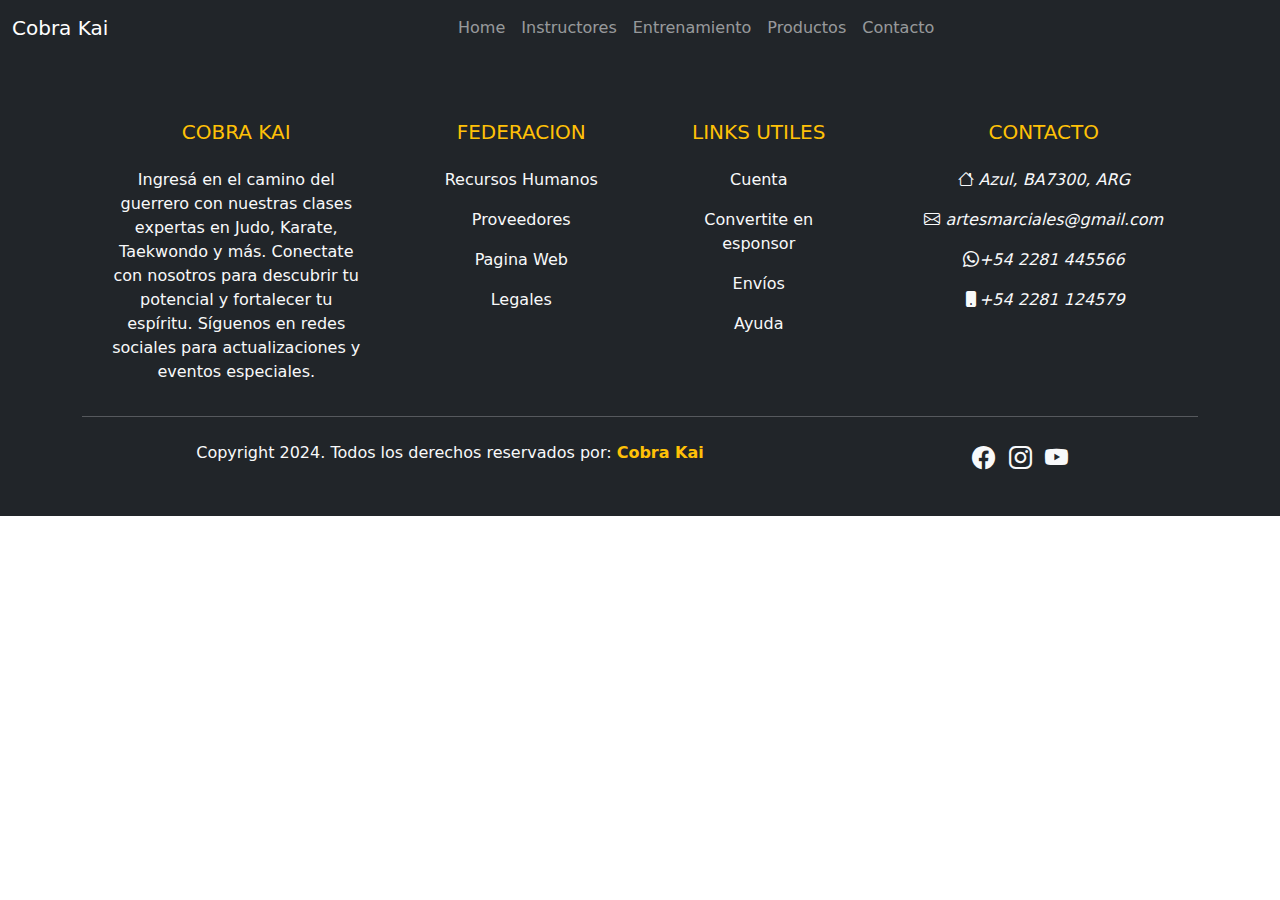
==== pages/entrenamiento.html @ 39f4a9e7 "version 1.0" ====
<!DOCTYPE html>
<html lang="en">
    <head>
        <meta charset="UTF-8">
        <meta name="viewport" content="width=device-width, initial-scale=1.0">
        <title>Document</title>
        <link rel="stylesheet" href="https://cdn.jsdelivr.net/npm/bootstrap-icons@1.11.3/font/bootstrap-icons.min.css">
        <link
            href="https://cdn.jsdelivr.net/npm/bootstrap@5.3.3/dist/css/bootstrap.min.css"
            rel="stylesheet"
            integrity="sha384-QWTKZyjpPEjISv5WaRU9OFeRpok6YctnYmDr5pNlyT2bRjXh0JMhjY6hW+ALEwIH"
            crossorigin="anonymous"
        />
        <link rel="stylesheet" href="entrenamiento.css" />
        <title>Bootstrap Demo</title>
    </head>
    <body>
        <!-- Navbar inicio -->
        <nav class="navbar navbar-expand-sm bg-dark navbar-dark text-light">
            <div class="container-fluid">
                <a class="navbar-brand" href="#">Cobra Kai</a>
                <button
                    class="navbar-toggler"
                    type="button"
                    data-bs-toggle="collapse"
                    data-bs-target="#collapsibleNavbar">
                    <span class="navbar-toggler-icon"></span>
                </button>
                <div class="d-flex justify-content-center collapse navbar-collapse" id="collapsibleNavbar">
                    <ul class="navbar-nav">
                        <li class="nav-item">
                            <a class="nav-link" href="../index.html">Home</a>
                        </li>
                        <li class="nav-item">
                            <a class="nav-link" href="./instructores.html">Instructores</a>
                        </li>
                        <li class="nav-item">
                            <a class="nav-link" href="./entrenamiento.html">Entrenamiento</a>
                        </li>
                        <li class="nav-item">
                            <a class="nav-link" href="./productos.html">Productos</a>
                        </li>
                        <li class="nav-item">
                            <a class="nav-link" href="./pages/contacto.html">Contacto</a>
                        </li>
                    </ul>
                </div>
            </div>
        </nav>
        <!-- Navbar fin -->
        <!-- Footer -->
        <footer class="bg-dark text-light pt-5 pb-4">
            <div class="container text-center text-md-left">
                <div class="row text-center text-md-left">
                    <!--Columna 1-->
                    <div class="col-md-3 col-lg-3 col-xl-3 mx-auto mt-3">
                        <h5 class="text-uppercase mb-4 font-weight-bold text-warning">Cobra Kai</h5>
                        <p class="text-light">
                            Ingresá en el camino del guerrero con nuestras clases expertas en Judo, Karate, Taekwondo y más. Conectate con nosotros para descubrir tu potencial y fortalecer tu espíritu. Síguenos en redes sociales para actualizaciones y eventos especiales.
                        </p>
                    </div>
                    <!--Columna 2-->
                    <div class="col-md-2 col-lg-2 col-xl-2 mx-auto mt-3">
                        <h5 class="text-uppercase mb-4 font-weight-bold text-warning">Federacion</h5>
                    <p>
                        <a href="" class="text-light" style="text-decoration: none;">Recursos Humanos</a>
                    </p>
                    <p>
                        <a href="" class="text-light" style="text-decoration: none;">Proveedores</a>
                    </p>
                    <p>
                        <a href="" class="text-light" style="text-decoration: none;">Pagina Web</a>
                    </p>
                    <p>
                        <a href="" class="text-light" style="text-decoration: none;">Legales</a>
                    </p>
                    </div>
                    <!--Columna 3-->
                    <div class="col-md-3 col-lg-2 col-xl-2 mx-auto mt-3">
                        <h5 class="text-uppercase mb-4 font-weight-bold text-warning">Links Utiles</h5>
                        <p>
                            <a href="" class="text-light" style="text-decoration: none;">Cuenta</a>
                        </p>
                        <p>
                            <a href="" class="text-light" style="text-decoration: none;">Convertite en esponsor</a>
                        </p>
                        <p>
                            <a href="" class="text-light" style="text-decoration: none;">Envíos</a>
                        </p>
                        <p>
                            <a href="" class="text-light" style="text-decoration: none;">Ayuda</a>
                        </p>
                    </div>
                    <!--Columna 4-->
                    <div class="col-md-4 col-lg-3 col-xl-3 mx-auto mt-3">
                        <h5 class="text-uppercase mb-4 font-weight-bold text-warning">Contacto</h5>
                        <p>
                            <i class="bi bi-house"> Azul, BA7300, ARG</i>
                        </p>
                        <p>
                            <i class="bi bi-envelope"> artesmarciales@gmail.com</i>
                        </p>
                        <p>
                            <i class="bi bi-whatsapp">+54 2281 445566</i>
                        </p>
                        <p>
                            <i class="bi bi-phone-fill">+54 2281 124579</i>
                        </p>
                    </div>
                </div>
                <hr class="mb-4">
                <div class="row allign-items-center">
                    <div class="col-md-7 col-lg-8 ">
                        <p>Copyright 2024. Todos los derechos reservados por:
                            <a href="#" style="text-decoration: none;">
                                <strong class="text-warning">Cobra Kai</strong>
                            </a>
                        </p>
                    </div>
                    <div class="col-md-5 col-lg-4">
                        <div class="text-center text-md-right">
                            <ul class="list-unstyled list-inline">
                                <!--Facebook-->
                                <li class="list-inline-item">
                                    <a href="#" class="btn-floating btn-sm
                                    text-light" style="font-size: 23px;"><i class="bi bi-facebook"></i></a>
                                </li>
                                <!--Instagram-->
                                <li class="list-inline-item">
                                    <a href="#" class="btn-floating btn-sm
                                    text-light" style="font-size: 23px;"><i class="bi bi-instagram"></i></a>
                                </li>
                                <!--Youtube-->
                                <li class="list-inline-item">
                                    <a href="#" class="btn-floating btn-sm
                                    text-light" style="font-size: 23px;"><i class="bi bi-youtube"></i></a>
                                </li>
                            </ul>
                        </div>
                    </div>
                </div>
            </div>
        </footer>
        <!-- Footer Fin -->
        <script
        src="https://cdn.jsdelivr.net/npm/bootstrap@5.3.3/dist/js/bootstrap.bundle.min.js"
        integrity="sha384-YvpcrYf0tY3lHB60NNkmXc5s9fDVZLESaAA55NDzOxhy9GkcIdslK1eN7N6jIeHz"
        crossorigin="anonymous"
        ></script>
    </body>
</html>
---- pages/entrenamiento.css ----
*{
    margin: 0;
    padding: 0;
}

footer {
    background-color: #333;
    color: #fff;
    text-align: center;
    padding: 20px 0;
}
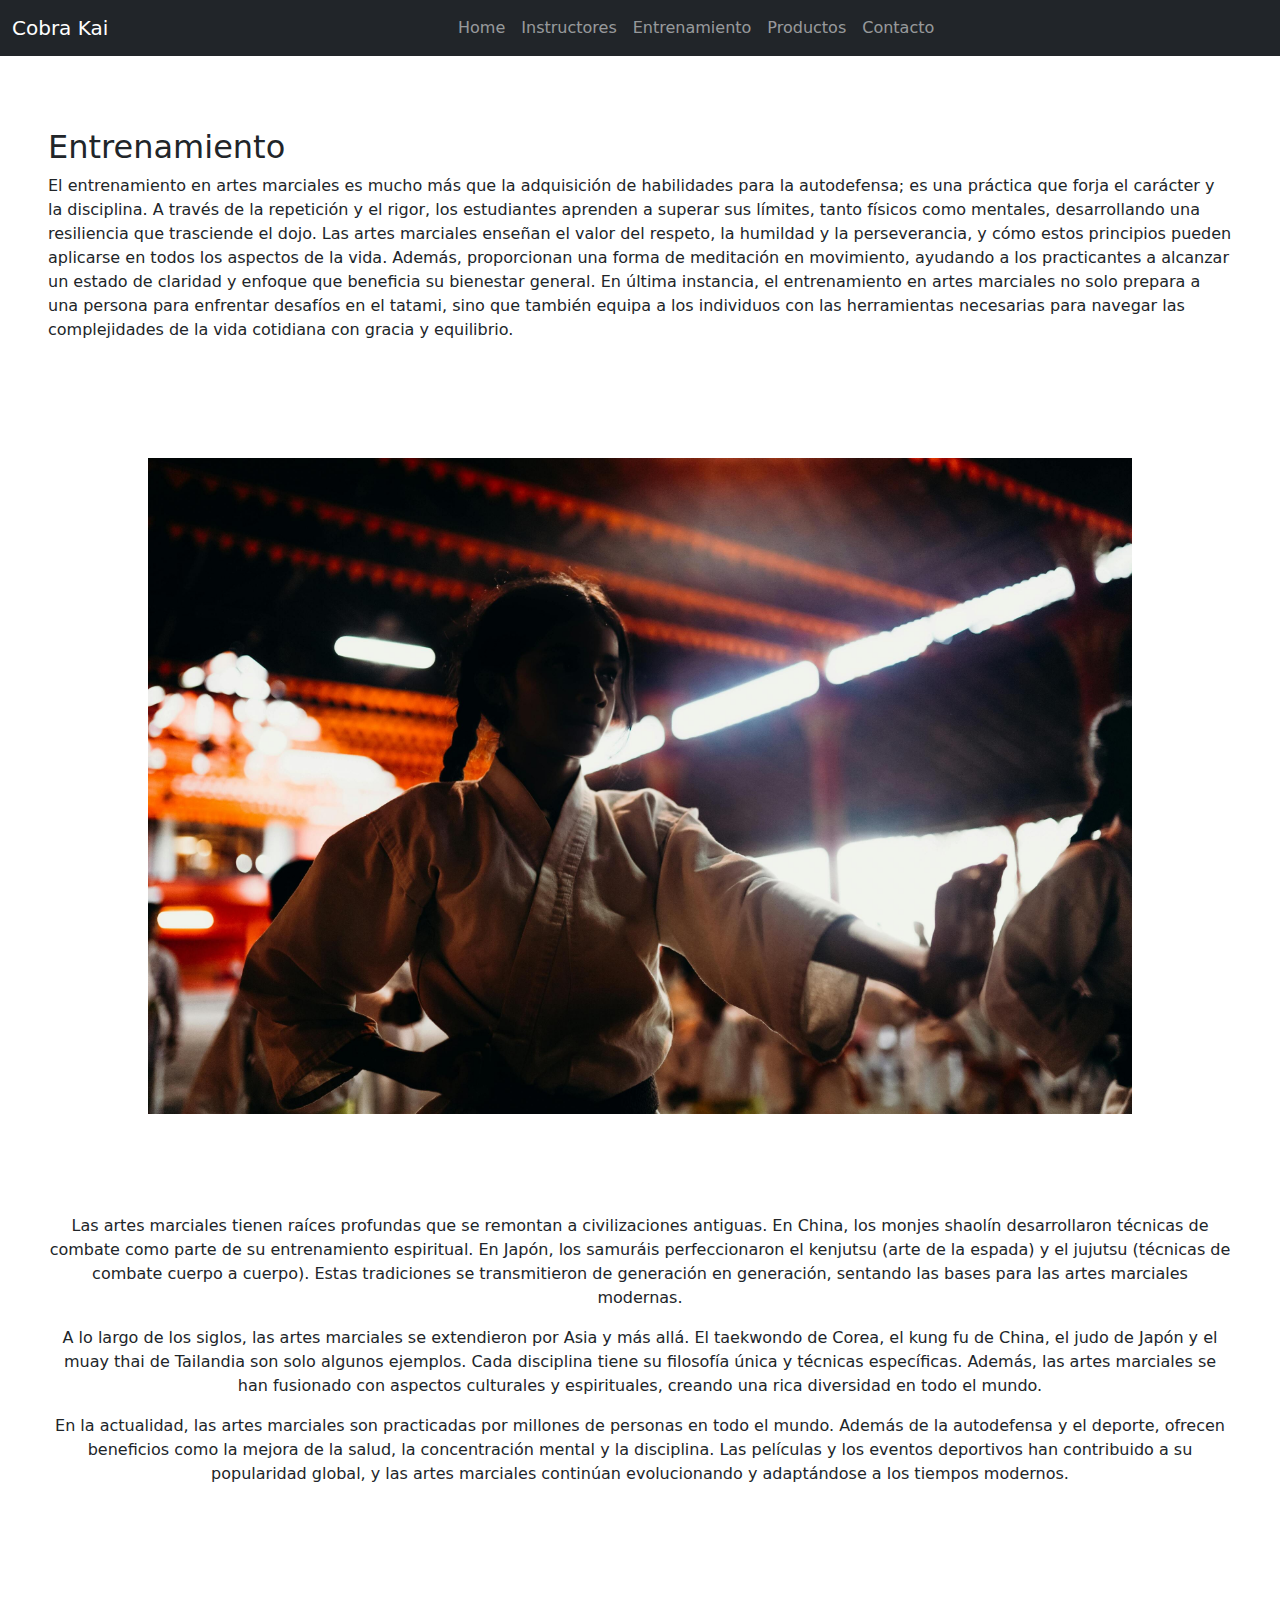
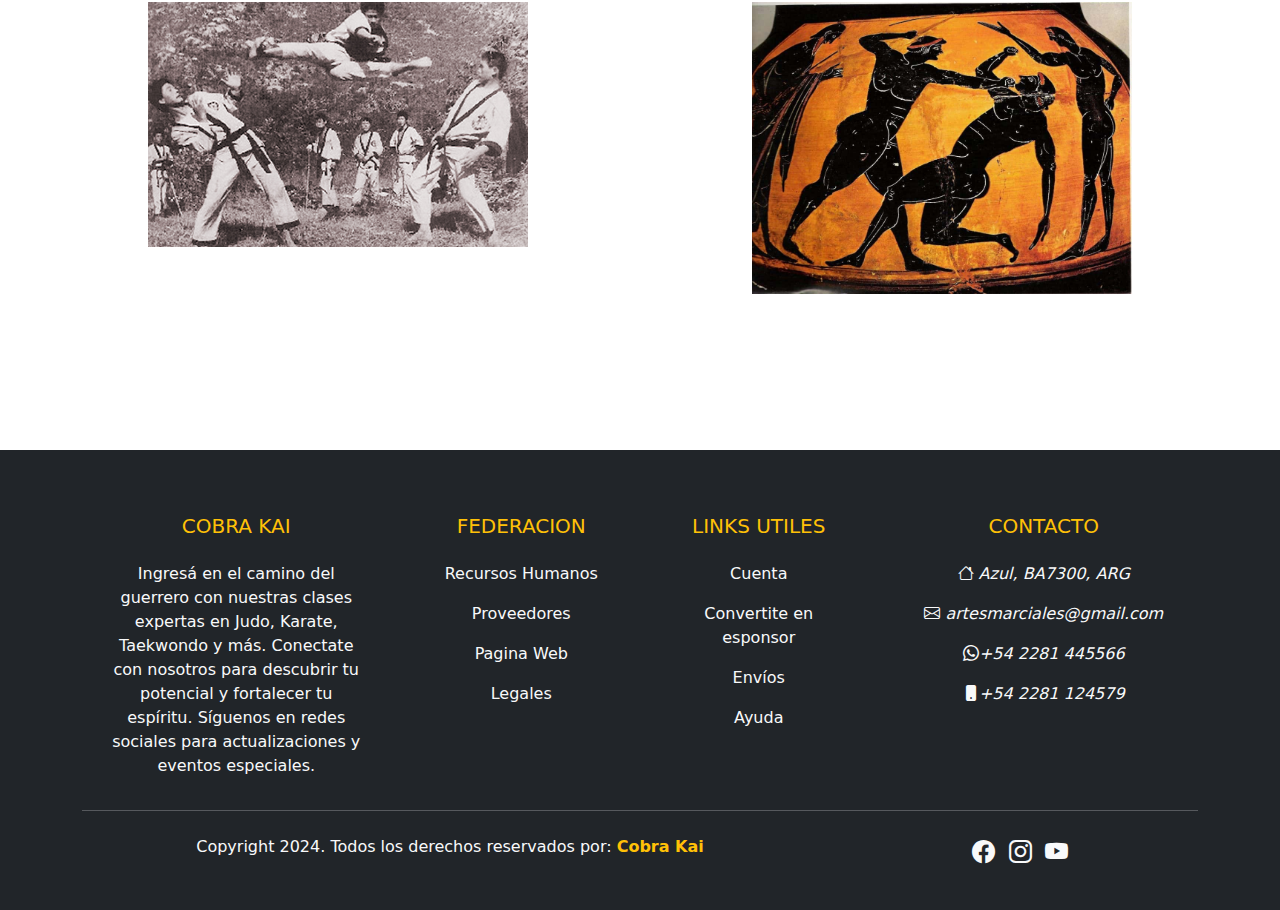
==== commit 7295ebfb: "Correccion de errores en la pagina de entrenamiento" ====
--- a/pages/entrenamiento.html
+++ b/pages/entrenamiento.html
@@ -48,6 +48,31 @@
             </div>
         </nav>
         <!-- Navbar fin -->
+        <!-- Contenido inicio -->
+        <div class="container-fluid mt-4 mb-2 p-5">
+            <h2>Entrenamiento</h2>
+            <p>El entrenamiento en artes marciales es mucho más que la adquisición de habilidades para la autodefensa; es una práctica que forja el carácter y la disciplina. A través de la repetición y el rigor, los estudiantes aprenden a superar sus límites, tanto físicos como mentales, desarrollando una resiliencia que trasciende el dojo. Las artes marciales enseñan el valor del respeto, la humildad y la perseverancia, y cómo estos principios pueden aplicarse en todos los aspectos de la vida. Además, proporcionan una forma de meditación en movimiento, ayudando a los practicantes a alcanzar un estado de claridad y enfoque que beneficia su bienestar general. En última instancia, el entrenamiento en artes marciales no solo prepara a una persona para enfrentar desafíos en el tatami, sino que también equipa a los individuos con las herramientas necesarias para navegar las complejidades de la vida cotidiana con gracia y equilibrio.</p>
+            <img src="../multimedia/tkd1 (1).jpg" class="img-fluid" alt="img-fluid">
+
+        <div class="text-justify">
+            <p class="text-center"> Las artes marciales tienen raíces profundas que se remontan a civilizaciones antiguas. En China, los monjes shaolín desarrollaron técnicas de combate como parte de su entrenamiento espiritual. En Japón, los samuráis perfeccionaron el kenjutsu (arte de la espada) y el jujutsu (técnicas de combate cuerpo a cuerpo). Estas tradiciones se transmitieron de generación en generación, sentando las bases para las artes marciales modernas.</p>
+            <p class="text-center">A lo largo de los siglos, las artes marciales se extendieron por Asia y más allá. El taekwondo de Corea, el kung fu de China, el judo de Japón y el muay thai de Tailandia son solo algunos ejemplos. Cada disciplina tiene su filosofía única y técnicas específicas. Además, las artes marciales se han fusionado con aspectos culturales y espirituales, creando una rica diversidad en todo el mundo.</p>
+            <p class="text-center">En la actualidad, las artes marciales son practicadas por millones de personas en todo el mundo. Además de la autodefensa y el deporte, ofrecen beneficios como la mejora de la salud, la concentración mental y la disciplina. Las películas y los eventos deportivos han contribuido a su popularidad global, y las artes marciales continúan evolucionando y adaptándose a los tiempos modernos.</p>
+        </div>
+            <div class="row">
+                <div class="col">
+                    <img src="../multimedia/R (1).jpg" class="img-fluid" alt="img-fluid">
+                </div>
+                <div class="col">
+                    <img src="../multimedia/pankration-martial-art-1024x787.jpg" class="img-fluid" alt="img-fluid">
+                </div>
+              </div>
+            
+            
+
+        </div>
+        
+        <!-- Contenido fin -->
         <!-- Footer -->
         <footer class="bg-dark text-light pt-5 pb-4">
             <div class="container text-center text-md-left">
--- a/pages/entrenamiento.css
+++ b/pages/entrenamiento.css
@@ -3,9 +3,6 @@
     padding: 0;
 }
 
-footer {
-    background-color: #333;
-    color: #fff;
-    text-align: center;
-    padding: 20px 0;
-}+.img-fluid{
+    padding: 100px;
+}
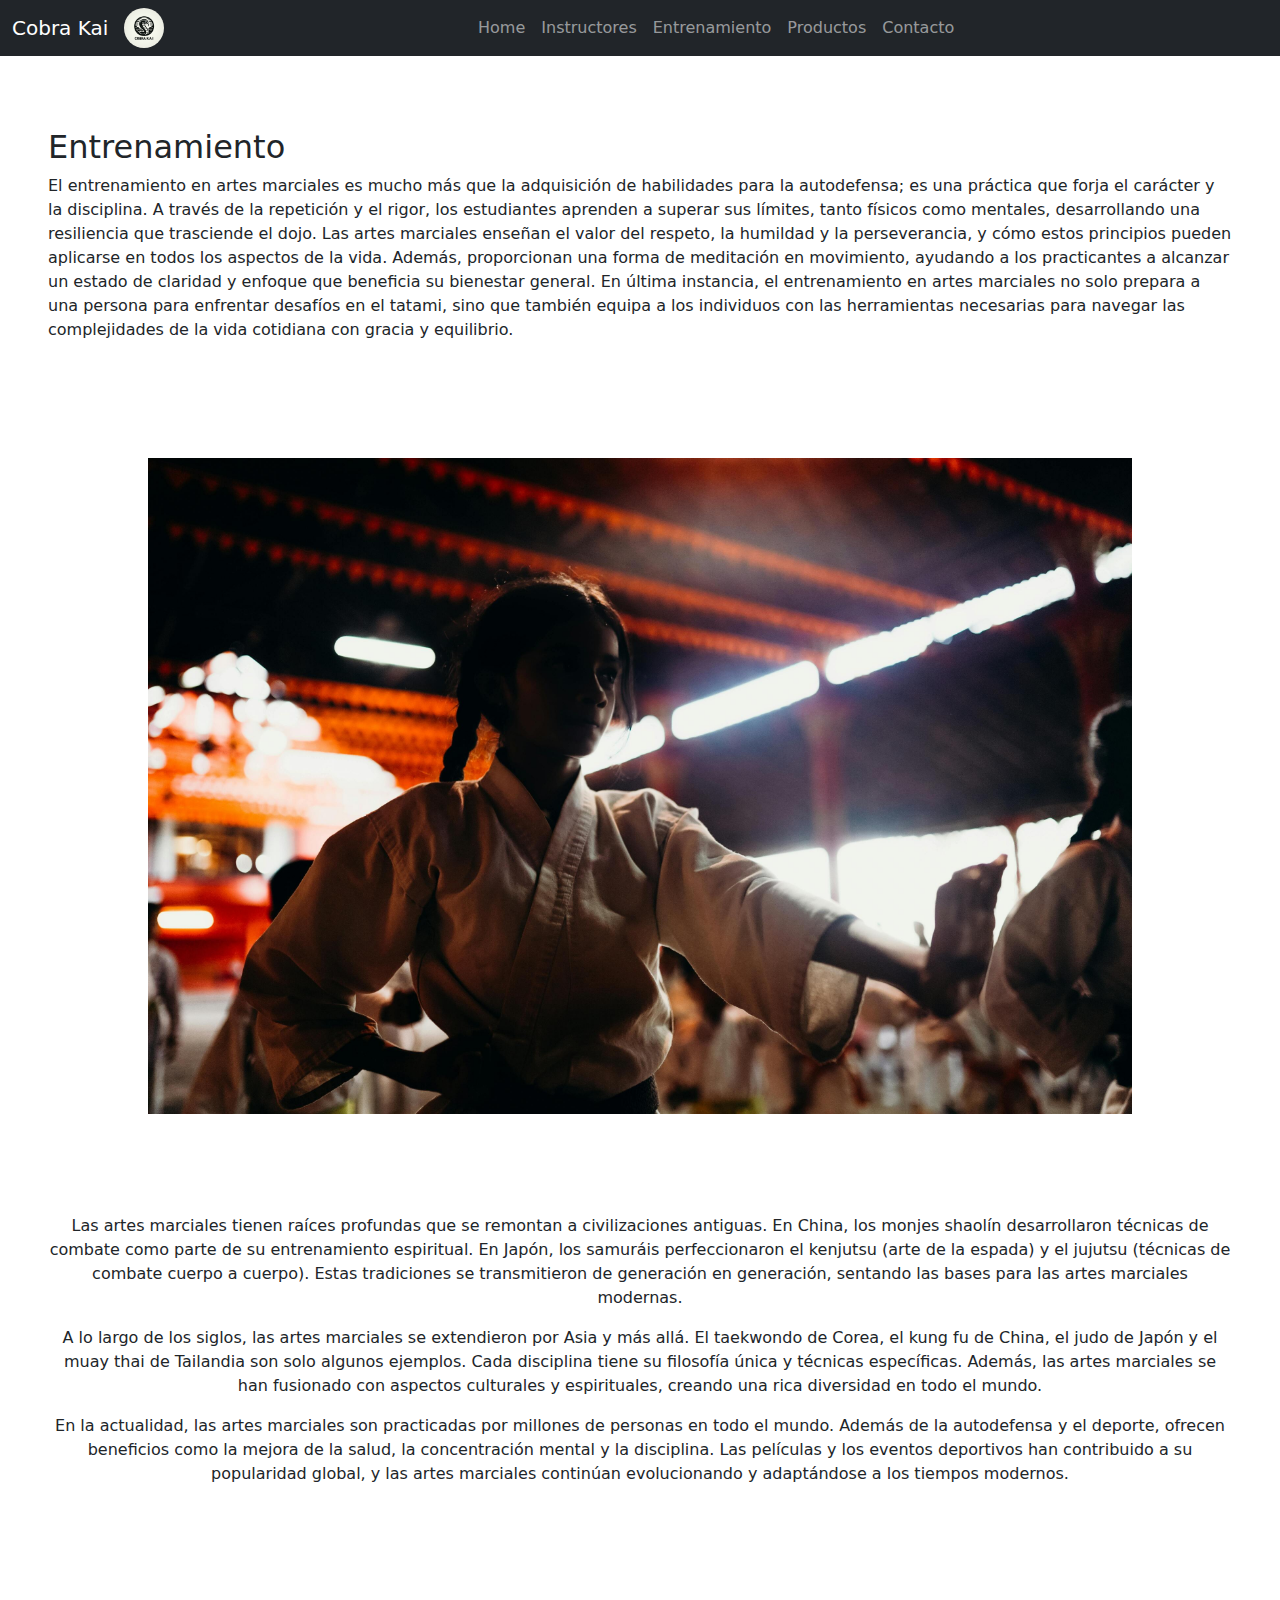
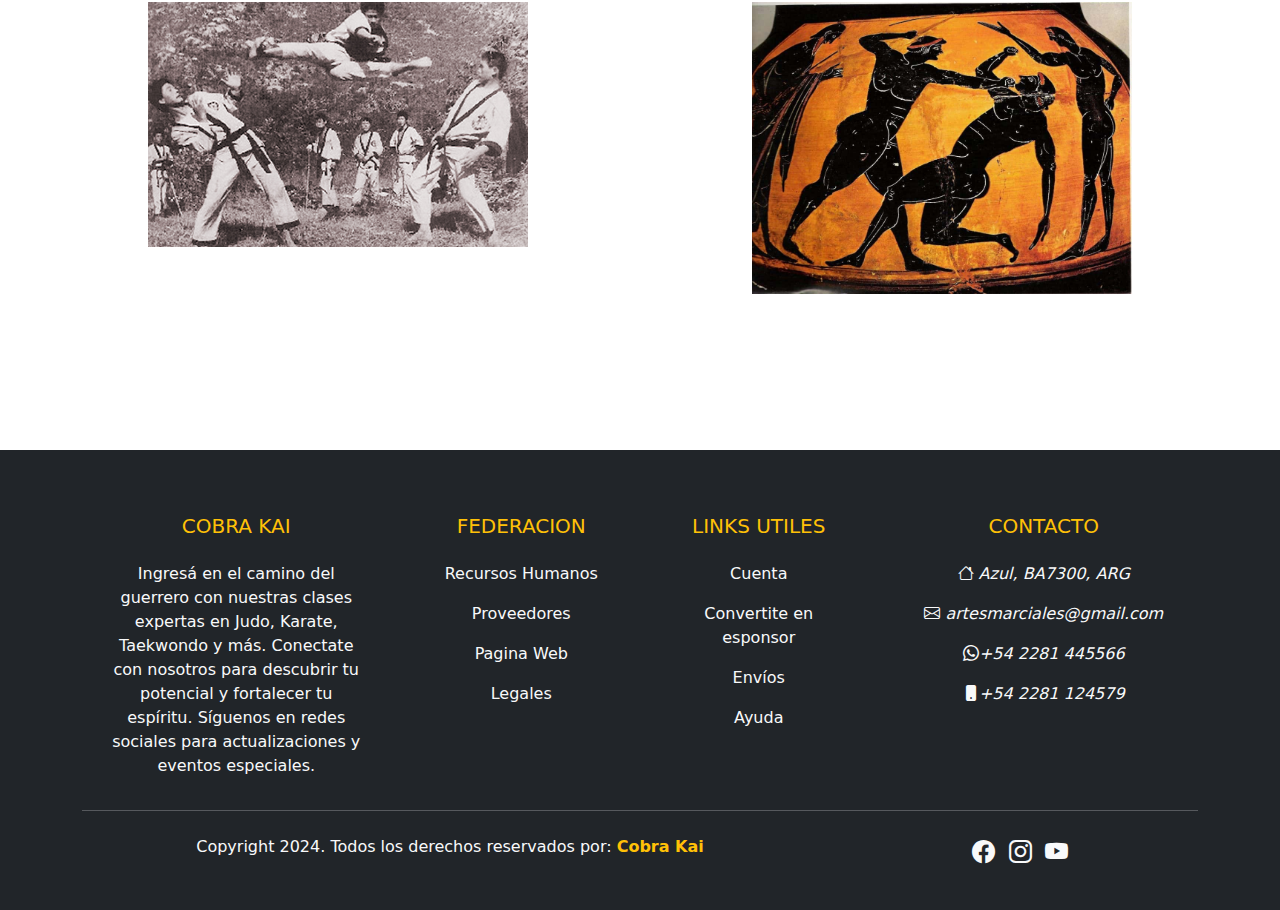
==== commit 941b0e97: "agregue el logo a instructores y entrenamiento" ====
--- a/pages/entrenamiento.html
+++ b/pages/entrenamiento.html
@@ -19,6 +19,7 @@
         <nav class="navbar navbar-expand-sm bg-dark navbar-dark text-light">
             <div class="container-fluid">
                 <a class="navbar-brand" href="#">Cobra Kai</a>
+                <img src="../multimedia/logo1.jpg" alt="logo" style="width:40px;" class="rounded-pill">
                 <button
                     class="navbar-toggler"
                     type="button"
